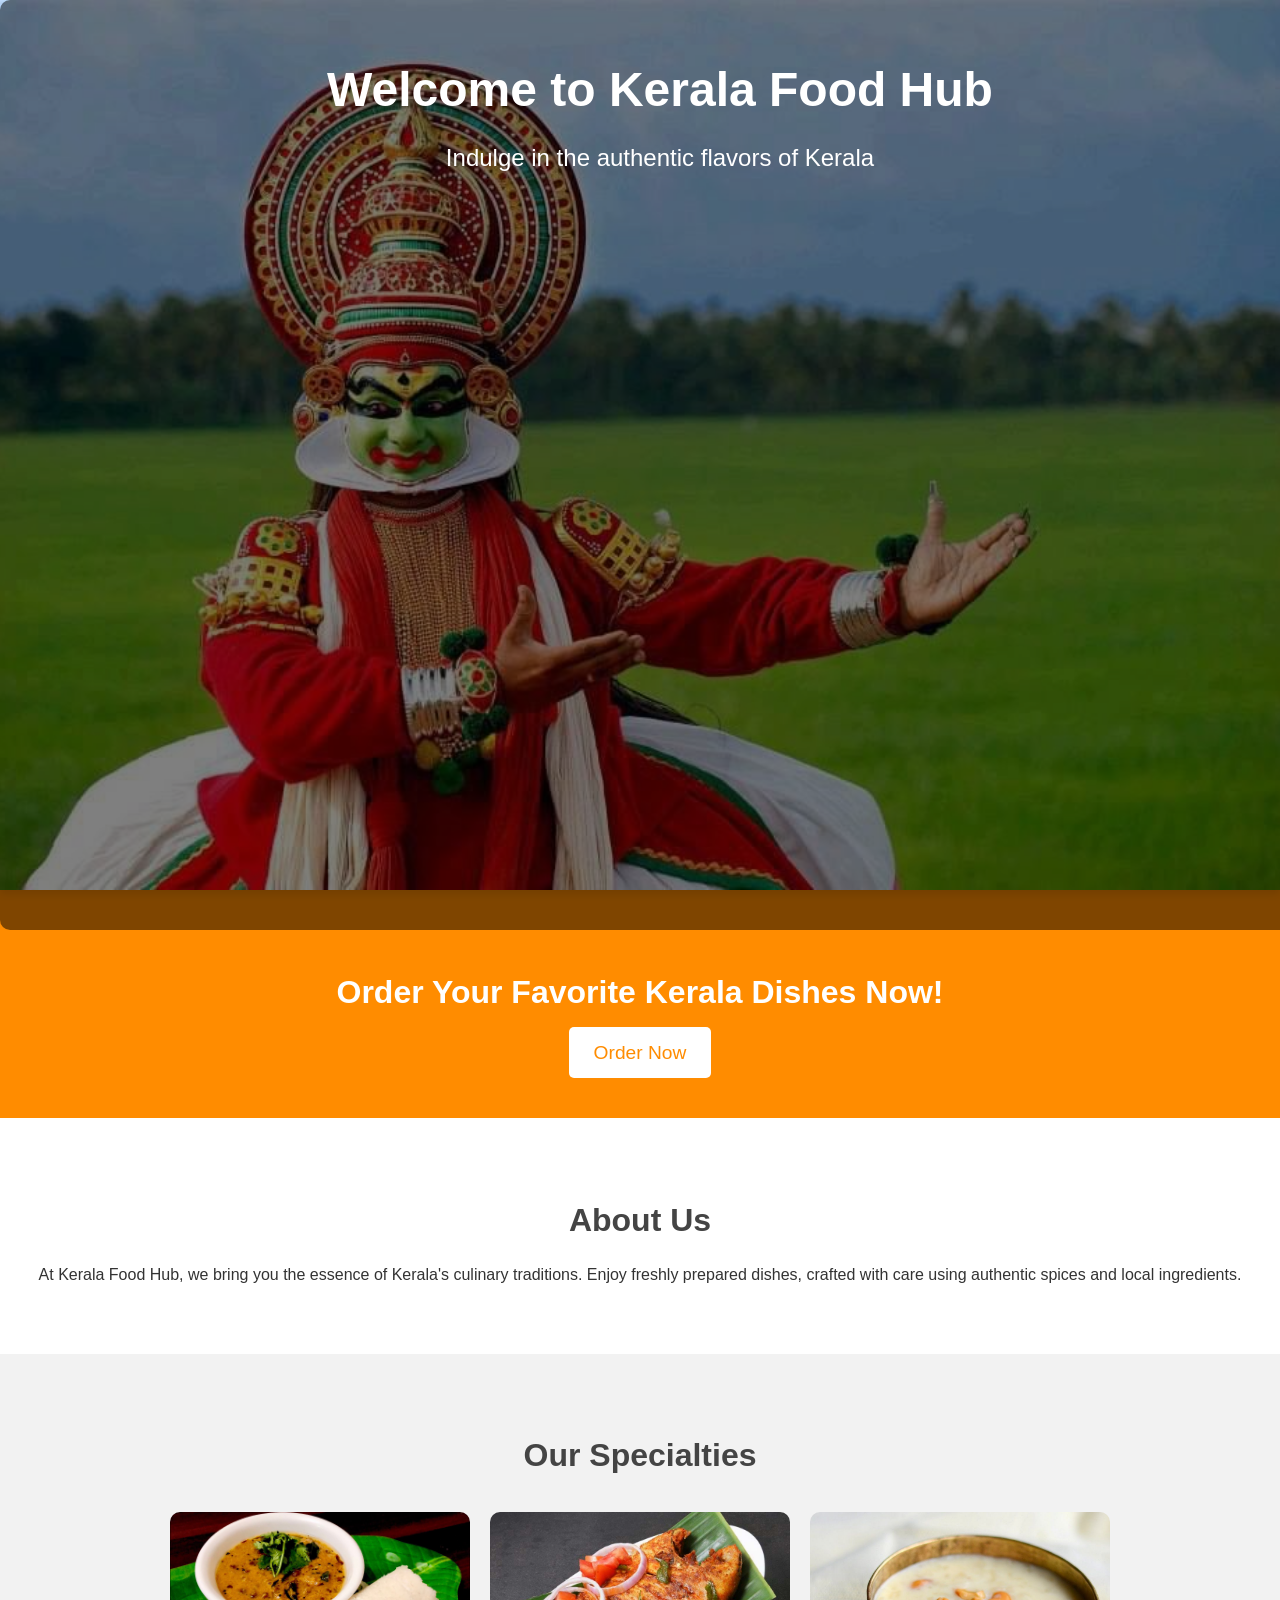
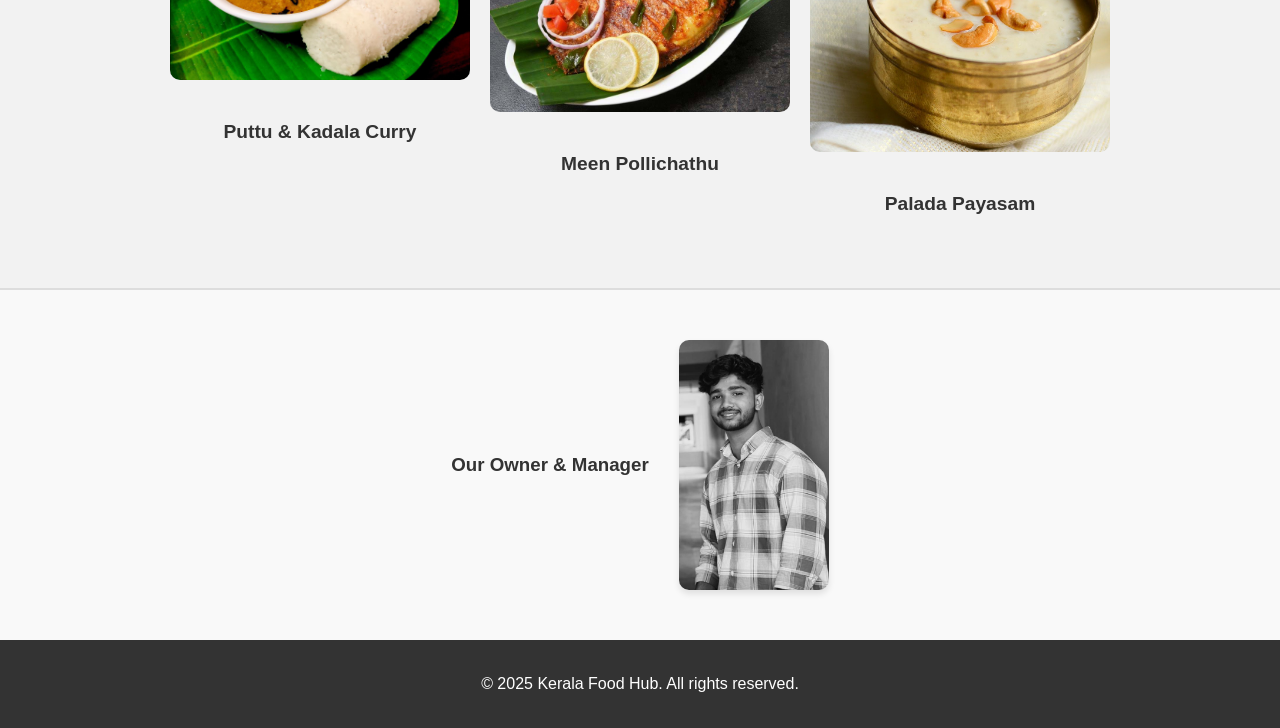
==== home.html @ 3911b482 "Add files via upload" ====
<!DOCTYPE html>
<html lang="en">
<head>
    <meta charset="UTF-8">
    <meta name="viewport" content="width=device-width, initial-scale=1.0">
    <title>Kerala Food Hub</title>
    <link rel="stylesheet" href="styles.css">
</head>
<body style="background-image: url('bg1.jpg'); background-size: cover; background-repeat: no-repeat; background-position: center; margin: 0; padding: 0; font-family: 'Poppins', sans-serif;">

    <!-- Hero Section -->
    <header class="hero">
        <div class="overlay">
            <h1>Welcome to Kerala Food Hub</h1>
            <p>Indulge in the authentic flavors of Kerala</p>
        </div>
    </header>

    <!-- Call to Action -->
    <section class="cta">
        <h2>Order Your Favorite Kerala Dishes Now!</h2>
        <a href="menu.html" class="btn-secondary">Order Now</a>
    </section>

    <!-- About Us Section -->
    <main>
        <section class="about">
            <h2>About Us</h2>
            <p>
                At Kerala Food Hub, we bring you the essence of Kerala's culinary traditions. 
                Enjoy freshly prepared dishes, crafted with care using authentic spices and local ingredients.
            </p>
        </section>

        <!-- Highlights Section -->
        <section class="highlights">
            <h2>Our Specialties</h2>
            <div class="highlight-container">
                <div class="highlight-item">
                    <img src="puttukadala.jpg" alt="Puttu and Kadala Curry">
                    <h3>Puttu & Kadala Curry</h3>
                </div>
                <div class="highlight-item">
                    <img src="meen.jpg" alt="Meen Pollichathu">
                    <h3>Meen Pollichathu</h3>
                </div>
                <div class="highlight-item">
                    <img src="paalada.jpg" alt="Palada Payasam">
                    <h3>Palada Payasam</h3>
                </div>
            </div>
        </section>
    </main>

    <!-- Owner Section -->
    <section class="owner">
        <h3><b>Our Owner & Manager</b></h3>
        <img src="harshan.jpg" alt="Owner" style="height: 250px; width: 150px; border-radius: 10px;">
    </section>

    <!-- Footer -->
    <footer>
        <p>&copy; 2025 Kerala Food Hub. All rights reserved.</p>
    </footer>

</body>
</html>
---- styles.css ----
/* General Styles */
body {
    font-family: 'Arial', sans-serif;
    margin: 0;
    padding: 0;
    color: #333;
    background-color: #f8f8f8;
    line-height: 1.6;
}

/* Header Section (Hero) */
.hero {
    background-image: url('background.jpg');
    background-size: cover;
    background-position: center;
    height: 100vh;
    color: #fff;
    position: relative;
    display: flex;
    align-items: center;
    justify-content: center;
    text-align: center;
}

.hero .overlay {
    background-color: rgba(0, 0, 0, 0.5);
    padding: 20px;
    border-radius: 10px;
}

.hero h1 {
    font-size: 3rem;
    margin-bottom: 10px;
}

.hero p {
    font-size: 1.5rem;
    margin-bottom: 20px;
}

.hero .btn-primary {
    background-color: #ff8c00;
    color: #fff;
    padding: 15px 25px;
    text-decoration: none;
    font-size: 1.2rem;
    border-radius: 5px;
    transition: background-color 0.3s;
}

.hero .btn-primary:hover {
    background-color: #e07500;
}

/* About Section */
.about {
    padding: 50px 20px;
    text-align: center;
    background-color: #fff;
}

.about h2 {
    font-size: 2rem;
    color: #444;
    margin-bottom: 15px;
}

/* Highlights Section */
.highlights {
    padding: 50px 20px;
    background-color: #f2f2f2;
    text-align: center;
}

.highlights h2 {
    font-size: 2rem;
    color: #444;
    margin-bottom: 30px;
}

.highlight-container {
    display: flex;
    justify-content: center;
    gap: 20px;
    flex-wrap: wrap;
}

.highlight-item {
    width: 300px;
    text-align: center;
}

.highlight-item img {
    width: 100%;
    border-radius: 10px;
    margin-bottom: 10px;
}

.highlight-item h3 {
    font-size: 1.2rem;
    color: #333;
}

/* Call to Action Section */
.cta {
    padding: 50px 20px;
    text-align: center;
    background-color: #ff8c00;
    color: #fff;
}

.cta h2 {
    font-size: 2rem;
    margin-bottom: 20px;
}

.cta .btn-secondary {
    background-color: #fff;
    color: #ff8c00;
    padding: 15px 25px;
    text-decoration: none;
    font-size: 1.2rem;
    border-radius: 5px;
    transition: color 0.3s, background-color 0.3s;
}

.cta .btn-secondary:hover {
    background-color: #e07500;
    color: #fff;
}

/* Footer */
footer {
    background-color: #333;
    color: #fff;
    text-align: center;
    padding: 10px 0;
}
/* Styling for Hero Section */
.hero {
    background-image: url('bg1.jpg'); /* Path to your image */
    background-size: cover; /* Ensures the image covers the entire section */
    background-position: center; /* Centers the image */
    background-repeat: no-repeat; /* Prevents tiling */
    height: 100vh; /* Sets the height of the hero section to fill the screen */
    display: flex; /* Aligns content inside */
    align-items: center; /* Centers content vertically */
    justify-content: center; /* Centers content horizontally */
    position: relative;
    color: #fff; /* Sets text color to white */
    text-align: center;
}
.hero .overlay {
    background-color: rgba(0, 0, 0, 0.5); /* Black overlay with 50% opacity */
    width: 100%;
    height: 100%;
    position: absolute;
    top: 0;
    left: 0;
}

/* Menu Item Container */
.menu-item {
    display: flex; /* Enables flexbox for alignment */
    flex-direction: column; /* Ensures content stacks vertically (image, text, price) */
    align-items: center; /* Centers the image and content horizontally */
    text-align: center; /* Centers text horizontally */
    background-color: #fff;
    border: 1px solid #ddd;
    border-radius: 10px;
    overflow: hidden;
    box-shadow: 0 4px 6px rgba(0, 0, 0, 0.1);
    transition: transform 0.3s, box-shadow 0.3s;
    width: 100%;
    max-width: 320px;
    padding: 15px; /* Adds some spacing inside the container */
}

/* Menu Item Image */
.menu-item img {
    width: 80%; /* Sets the image width to 80% of the container */
    height: auto; /* Maintains the aspect ratio */
    object-fit: cover; /* Crops if necessary to fit the dimensions without distortion */
    margin-bottom: 15px; /* Adds spacing below the image */
    border-radius: 5px; /* Optional: Adds rounded corners */
}
/* General Body Styles */
body {
    font-family: 'Arial', sans-serif;
    margin: 0;
    padding: 0;
    color: #333;
    background-color: #f9f9f9;
    line-height: 1.6;
}

/* Menu Header */
header.menu-header {
    text-align: center;
    padding: 50px 20px;
    background-color: #ff8c00;
    color: #fff;
}

header.menu-header h1 {
    font-size: 2.5rem;
    margin-bottom: 10px;
}

header.menu-header p {
    font-size: 1.2rem;
    margin: 0;
}

/* Menu Grid Container */
.menu-container {
    padding: 50px 20px;
}

/* Responsive Grid Layout */
.menu-grid {
    display: grid;
    grid-template-columns: repeat(auto-fill, minmax(250px, 1fr)); /* Creates responsive columns */
    gap: 20px; /* Space between the grid items */
}

/* Individual Menu Item */
.menu-item {
    background-color: #fff;
    border: 1px solid #ddd;
    border-radius: 10px;
    overflow: hidden;
    text-align: center;
    box-shadow: 0 4px 6px rgba(0, 0, 0, 0.1);
    transition: transform 0.3s, box-shadow 0.3s;
    padding: 15px;
}

.menu-item img {
    width: 100%; /* Ensures image fills the container */
    height: 200px; /* Fixed height for all images */
    object-fit: cover; /* Maintains aspect ratio while covering the space */
    margin-bottom: 15px;
    border-radius: 5px;
}

.menu-item h3 {
    font-size: 1.5rem;
    margin: 15px 0 10px;
    color: #ff8c00;
}

.menu-item p {
    font-size: 1rem;
    margin: 10px;
}

.menu-item .price {
    font-size: 1.2rem;
    font-weight: bold;
    color: #333;
    margin-bottom: 20px;
}

/* Hover Effects for Menu Items */
.menu-item:hover {
    transform: translateY(-10px);
    box-shadow: 0 8px 12px rgba(0, 0, 0, 0.2);
}

/* Footer */
footer {
    text-align: center;
    padding: 15px 0;
    background-color: #333;
    color: #fff;
}
/* Styling the Buy Now Button */
.buy-btn {
    background-color: #ff8c00;  /* Kerala-themed color */
    color: white;
    border: none;
    padding: 10px 20px;
    margin-top: 10px;
    font-size: 1rem;
    cursor: pointer;
    border-radius: 5px;
    transition: background-color 0.3s, transform 0.3s;
}

/* Hover effect for the button */
.buy-btn:hover {
    background-color: #e07b00;  /* Darker shade when hovered */
    transform: translateY(-3px);  /* Slight lift effect */
}

/* Focus effect for accessibility */
.buy-btn:focus {
    outline: none;
    box-shadow: 0 0 5px #ff8c00;
}
/* Styling the 'Back to Home' button */
.back-btn {
    display: inline-block;
    background-color: #4CAF50;  /* Green color */
    color: white;
    padding: 10px 20px;
    border-radius: 5px;
    text-decoration: none;
    font-size: 1rem;
    transition: background-color 0.3s, transform 0.3s;
}

.back-btn:hover {
    background-color: #45a049;  /* Darker green on hover */
    transform: translateY(-3px);  /* Slight lift effect */
}

/* Optional: Center the button */
.back-to-home {
    text-align: center;
    margin-top: 20px;
}
/* General Styles */
body {
    font-family: 'Arial', sans-serif;
    background: linear-gradient(135deg, #f4f4f9, #e0f7fa);
    color: #333;
    margin: 0;
    padding: 0;
    box-sizing: border-box;
}

header {
    background-color: #4CAF50;
    color: white;
    text-align: center;
    padding: 40px 20px;
    font-size: 2rem;
    box-shadow: 0 4px 8px rgba(0, 0, 0, 0.1);
}

header p {
    font-size: 1.2rem;
    margin-top: 10px;
    font-weight: 300;
}

/* Payment Form Container */
.payment-form-container {
    max-width: 600px;
    margin: 30px auto;
    background-color: white;
    padding: 40px;
    border-radius: 10px;
    box-shadow: 0 6px 15px rgba(0, 0, 0, 0.1);
    text-align: center;
    animation: fadeIn 0.8s ease-out;
}

.payment-form-container h2 {
    font-size: 2rem;
    color: #4CAF50;
    margin-bottom: 20px;
    font-weight: 600;
}

.form-group {
    margin-bottom: 25px;
    text-align: left;
}

label {
    display: block;
    font-size: 1.1rem;
    color: #333;
    margin-bottom: 8px;
}

input, select, textarea {
    width: 100%;
    padding: 12px;
    font-size: 1rem;
    border: 1px solid #ccc;
    border-radius: 6px;
    margin-top: 5px;
    box-sizing: border-box;
}

textarea {
    height: 120px;
    resize: none;
}

select {
    background-color: #f9f9f9;
}

button {
    background-color: #4CAF50;
    color: white;
    padding: 15px 25px;
    font-size: 1.1rem;
    border: none;
    border-radius: 5px;
    cursor: pointer;
    transition: background-color 0.3s, transform 0.3s;
    width: 100%;
}

button:hover {
    background-color: #45a049;
    transform: translateY(-3px);
}

/* Footer */
.payment-footer {
    text-align: center;
    padding: 20px;
    background-color: #333;
    color: white;
    font-size: 0.9rem;
}

/* Responsive Styles */
@media (max-width: 600px) {
    .payment-form-container {
        width: 90%;
        padding: 25px;
    }

    header h1 {
        font-size: 1.8rem;
    }

    button {
        font-size: 1rem;
        padding: 12px 20px;
    }
}

/* Animation for Form */
@keyframes fadeIn {
    0% {
        opacity: 0;
        transform: translateY(20px);
    }
    100% {
        opacity: 1;
        transform: translateY(0);
    }
}/* General Styles */
body {
    font-family: 'Arial', sans-serif;
    background: linear-gradient(135deg, #f4f4f9, #e0f7fa);
    color: #333;
    margin: 0;
    padding: 0;
    box-sizing: border-box;
}

/* Header Section */
.thankyou-header {
    background-color: #4CAF50;
    color: white;
    text-align: center;
    padding: 60px 20px;
    font-size: 2.5rem;
    box-shadow: 0 4px 8px rgba(0, 0, 0, 0.1);
    animation: fadeInHeader 1s ease-out;
}

.header-title {
    opacity: 0;
}

.header-subtitle {
    opacity: 0;
    animation: fadeInSubtitle 1s ease-out 0.5s;
}

/* Header Animations */
@keyframes fadeInHeader {
    0% {
        opacity: 0;
        transform: translateY(-30px);
    }
    100% {
        opacity: 1;
        transform: translateY(0);
    }
}

@keyframes fadeInSubtitle {
    0% {
        opacity: 0;
        transform: translateY(-20px);
    }
    100% {
        opacity: 1;
        transform: translateY(0);
    }
}

/* Thank You Message Container */
.thankyou-container {
    max-width: 600px;
    margin: 50px auto;
    background-color: white;
    padding: 40px;
    border-radius: 10px;
    box-shadow: 0 6px 15px rgba(0, 0, 0, 0.1);
    text-align: center;
    animation: fadeInMessage 1.2s ease-out;
}

.thankyou-message h2 {
    font-size: 2.5rem;
    color: #4CAF50;
    margin-bottom: 20px;
    font-weight: 600;
}

.thankyou-message p {
    font-size: 1.2rem;
    margin-bottom: 15px;
}

/* Message Animation */
@keyframes fadeInMessage {
    0% {
        opacity: 0;
        transform: translateY(30px);
    }
    100% {
        opacity: 1;
        transform: translateY(0);
    }
}

/* Button Section */
.thankyou-btn-container {
    margin-top: 30px;
}

.back-home-btn {
    background-color: #4CAF50;
    color: white;
    padding: 15px 25px;
    font-size: 1.2rem;
    border: none;
    border-radius: 5px;
    cursor: pointer;
    text-decoration: none;
    transition: background-color 0.3s, transform 0.3s;
}

.back-home-btn:hover {
    background-color: #45a049;
    transform: translateY(-3px);
}

/* Button Animation */
@keyframes animateBtn {
    0% {
        opacity: 0;
        transform: scale(0.9);
    }
    100% {
        opacity: 1;
        transform: scale(1);
    }
}

/* Footer */
.thankyou-footer {
    text-align: center;
    padding: 20px;
    background-color: #333;
    color: white;
    font-size: 0.9rem;
}

/* Button Animation on load */
.animate-btn {
    animation: animateBtn 1s ease-out 1.5s forwards;
}

/* Responsive Styles */
@media (max-width: 600px) {
    .thankyou-header h1 {
        font-size: 2rem;
    }

    .thankyou-message p {
        font-size: 1rem;
    }

    .back-home-btn {
        font-size: 1rem;
        padding: 12px 20px;
    }
}

.hero {
    background-image: url('bg1.jpg');
    background-size: cover;
    background-position: center;
    height: 90vh;
    color: #fff;
    position: relative;
    display: flex;
    align-items: center;
    justify-content: center;
    text-align: center;
}
.owner {
    display: flex;
    align-items: center;
    justify-content: center;
    padding: 50px 20px;
    background-color: #f9f9f9;
    text-align: center;
    gap: 30px;
    flex-wrap: wrap;
    border-top: 2px solid #ddd;
}

.owner img {
    width: 200px;
    height: 250px;
    border-radius: 10%;
    object-fit: cover;
    box-shadow: 0 4px 6px rgba(0, 0, 0, 0.1);
}

.header-title {
    font-size: 50px;
    font-weight: bold;
    color: #ffcc00;
    text-shadow: 2px 2px 8px rgba(0, 0, 0, 0.5);
    animation: none !important; /* Prevents any animation from hiding it */
}

.header-subtitle {
    font-size: 24px;
    margin-top: 10px;
    color: white;
    animation: none !important; /* Ensures it does not fade away */
}
.thankyou-header {
    background: none; /* Remove any background color */
    text-align: center;
    padding: 50px 0;
}

.header-title {
    font-size: 60px; /* Make it bigger */
    font-weight: bold;
    color: white; /* Change this if the background is white */
    text-shadow: 3px 3px 10px rgba(231, 218, 218, 0.8); /* Add a shadow for visibility */
}

.header-subtitle {
    font-size: 24px;
    color: #ffcc00; /* Bright color for contrast */
    font-weight: bold;
    margin-top: 10px;
}
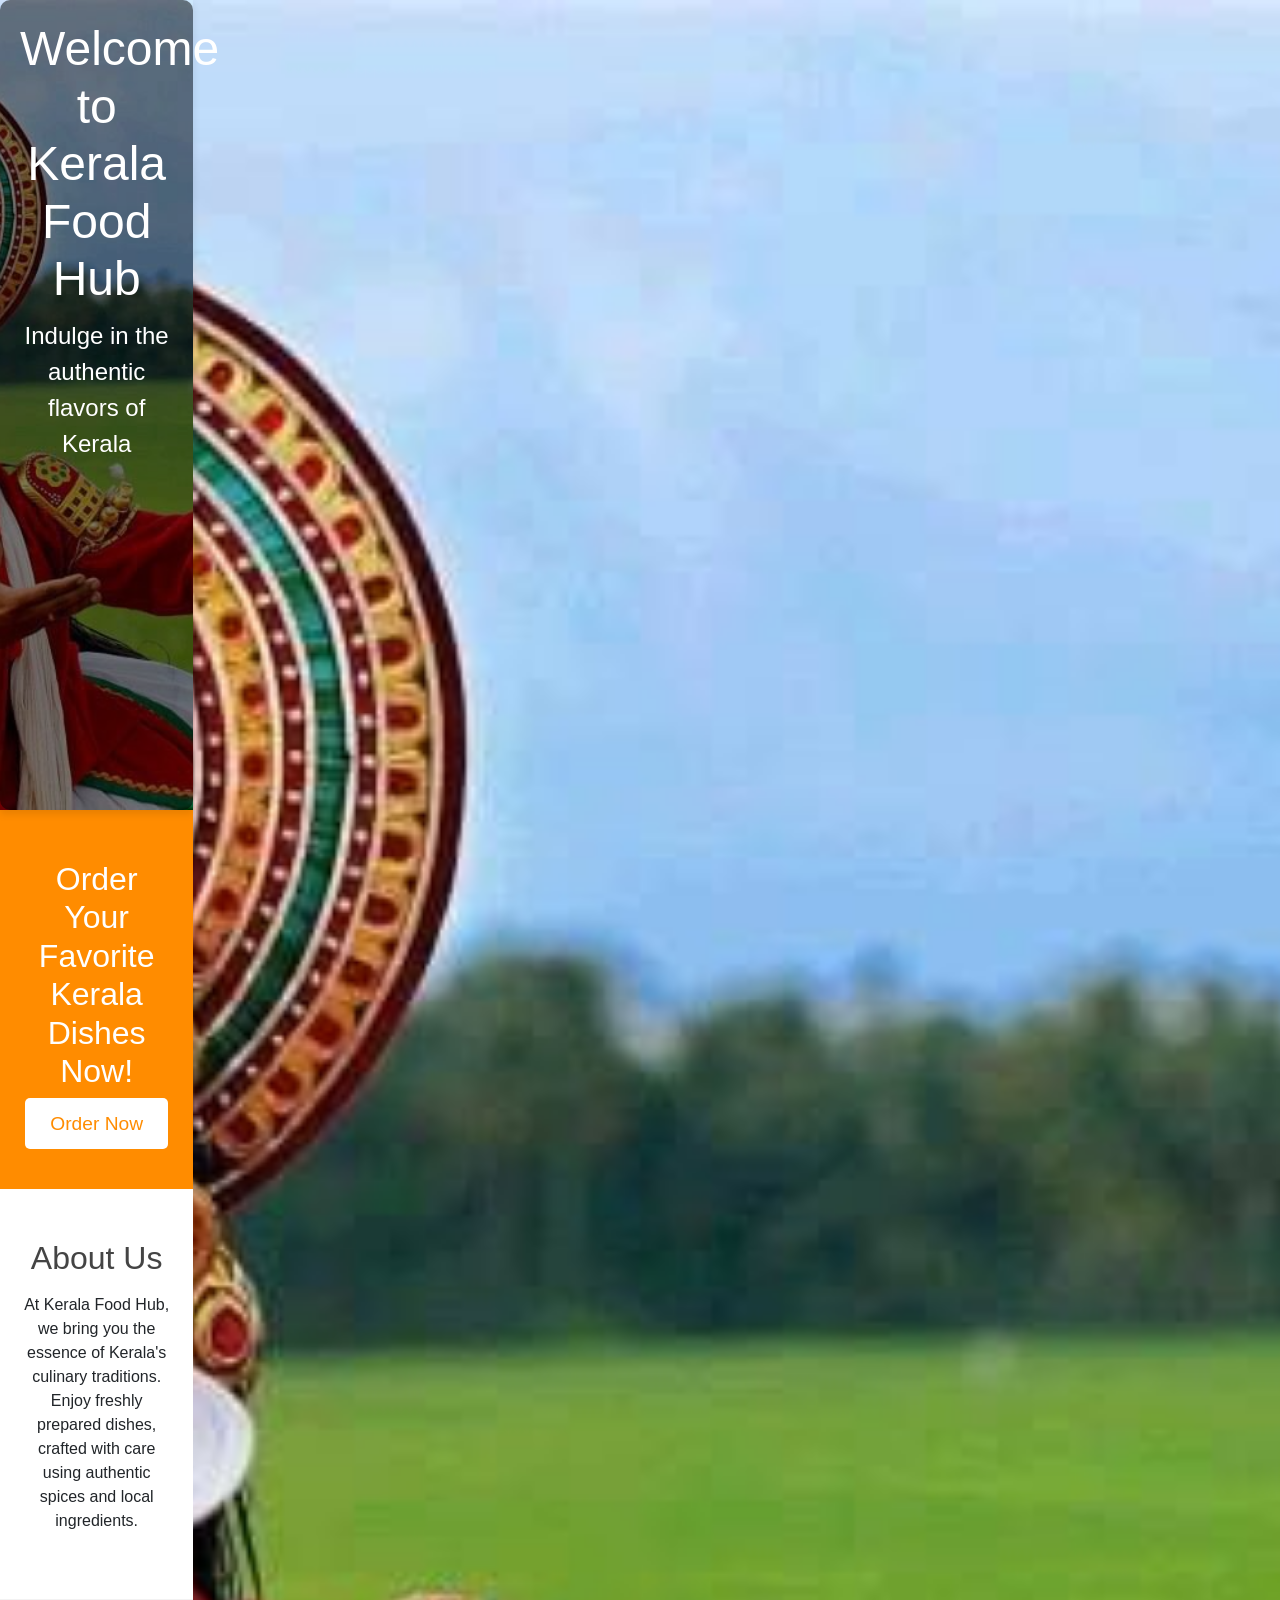
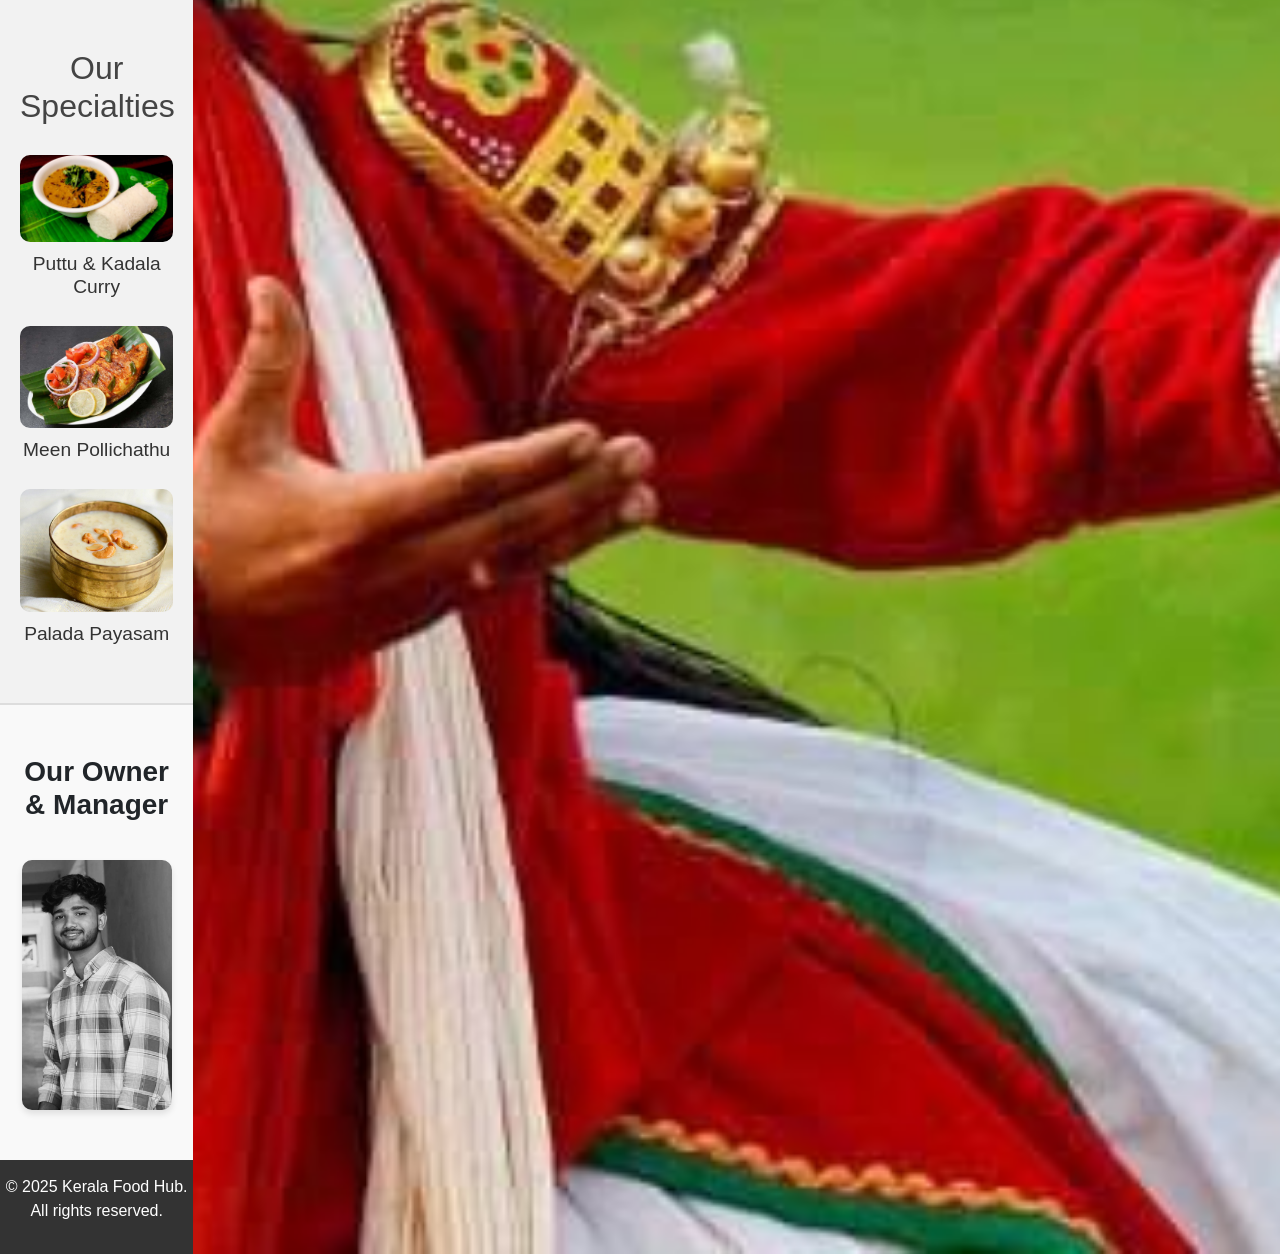
==== commit 0728cabf: "Update home.html" ====
--- a/home.html
+++ b/home.html
@@ -5,9 +5,11 @@
     <meta name="viewport" content="width=device-width, initial-scale=1.0">
     <title>Kerala Food Hub</title>
     <link rel="stylesheet" href="styles.css">
+     <link href="https://cdn.jsdelivr.net/npm/bootstrap@5.0.2/dist/css/bootstrap.min.css" rel="stylesheet" integrity="sha384-EVSTQN3/azprG1Anm3QDgpJLIm9Nao0Yz1ztcQTwFspd3yD65VohhpuuCOmLASjC" crossorigin="anonymous">
 </head>
 <body style="background-image: url('bg1.jpg'); background-size: cover; background-repeat: no-repeat; background-position: center; margin: 0; padding: 0; font-family: 'Poppins', sans-serif;">
-
+<div class="row">
+    <div class="col-xs-12 col-sm-6 col-md-4 col-lg-3 col-xl-2">
     <!-- Hero Section -->
     <header class="hero">
         <div class="overlay">
@@ -62,6 +64,10 @@
     <footer>
         <p>&copy; 2025 Kerala Food Hub. All rights reserved.</p>
     </footer>
-
+<script src="https://code.jquery.com/jquery-3.2.1.slim.min.js" integrity="sha384-KJ3o2DKtIkvYIK3UENzmM7KCkRr/rE9/Qpg6aAZGJwFDMVNA/GpGFF93hXpG5KkN" crossorigin="anonymous"></script>
+<script src="https://cdn.jsdelivr.net/npm/popper.js@1.12.9/dist/umd/popper.min.js" integrity="sha384-ApNbgh9B+Y1QKtv3Rn7W3mgPxhU9K/ScQsAP7hUibX39j7fakFPskvXusvfa0b4Q" crossorigin="anonymous"></script>
+<script src="https://cdn.jsdelivr.net/npm/bootstrap@4.0.0/dist/js/bootstrap.min.js" integrity="sha384-JZR6Spejh4U02d8jOt6vLEHfe/JQGiRRSQQxSfFWpi1MquVdAyjUar5+76PVCmYl" crossorigin="anonymous"></script>
+</div></div>
+    
 </body>
 </html>
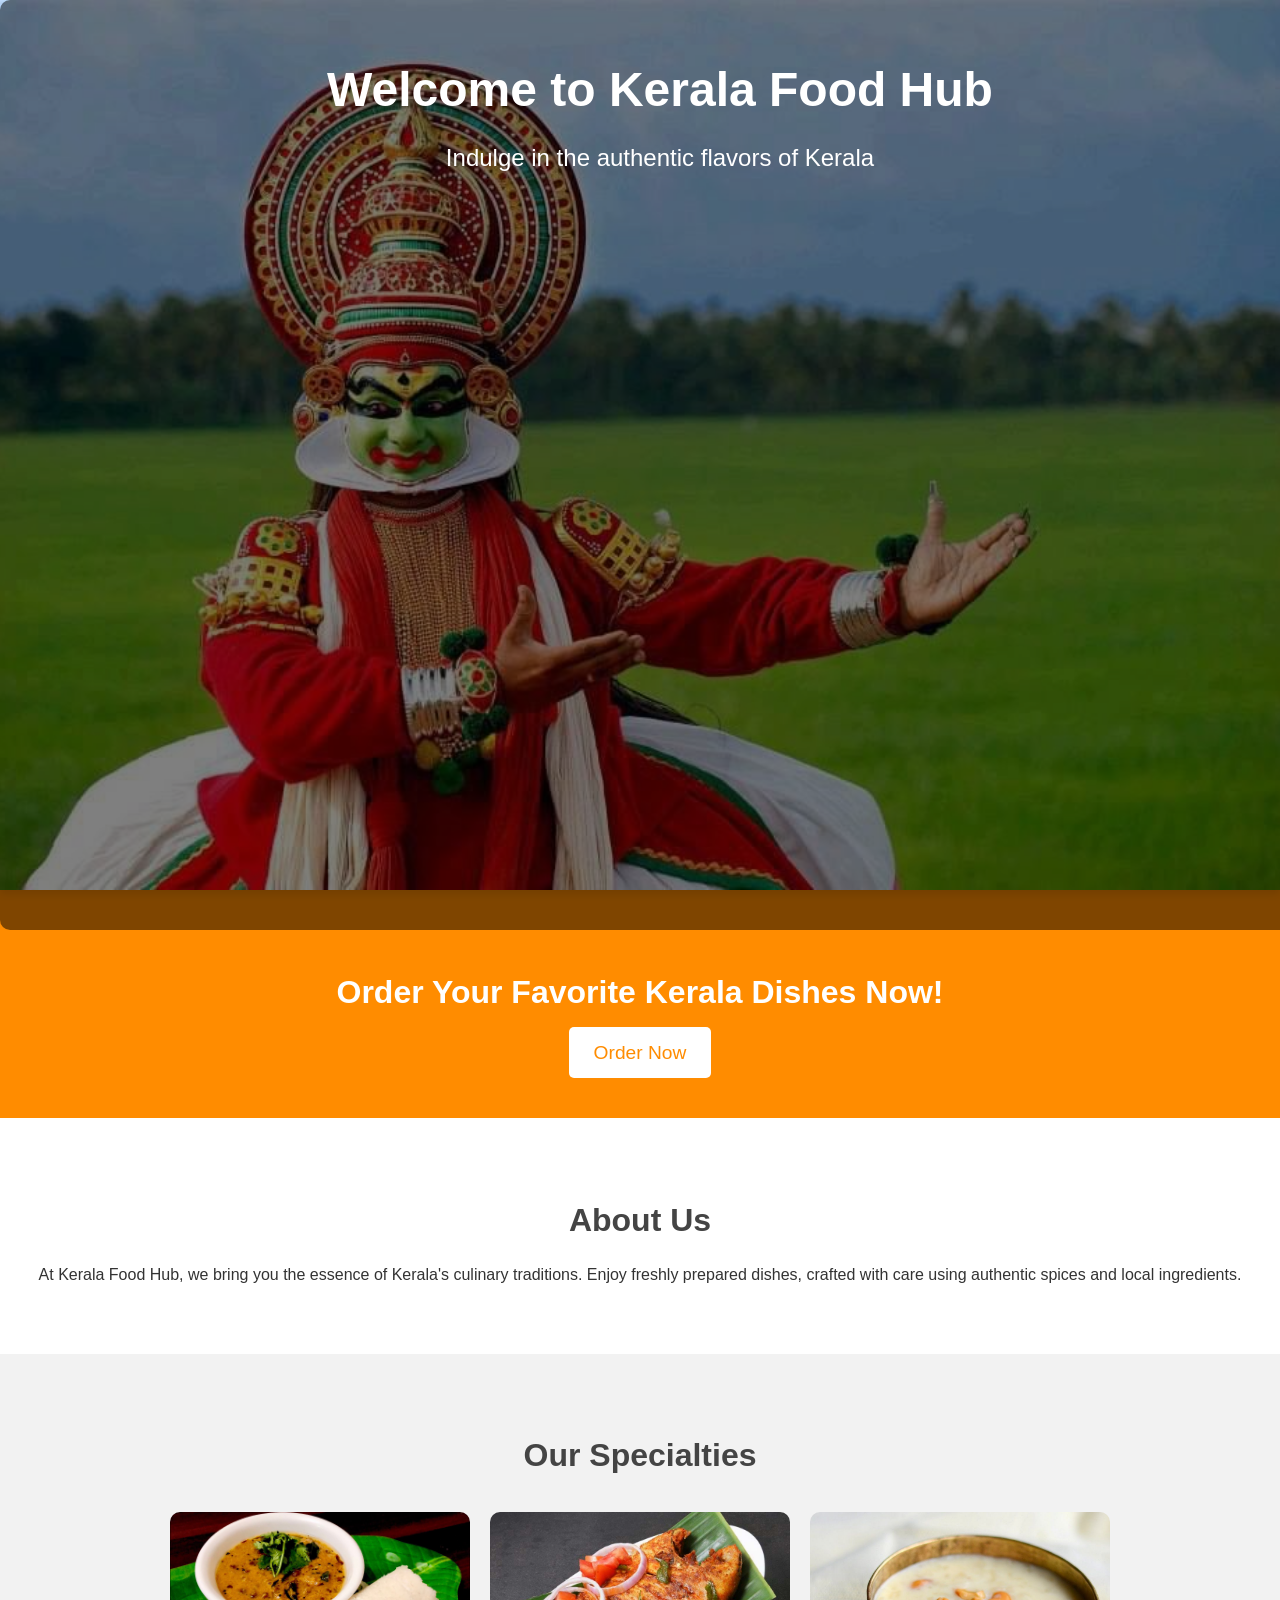
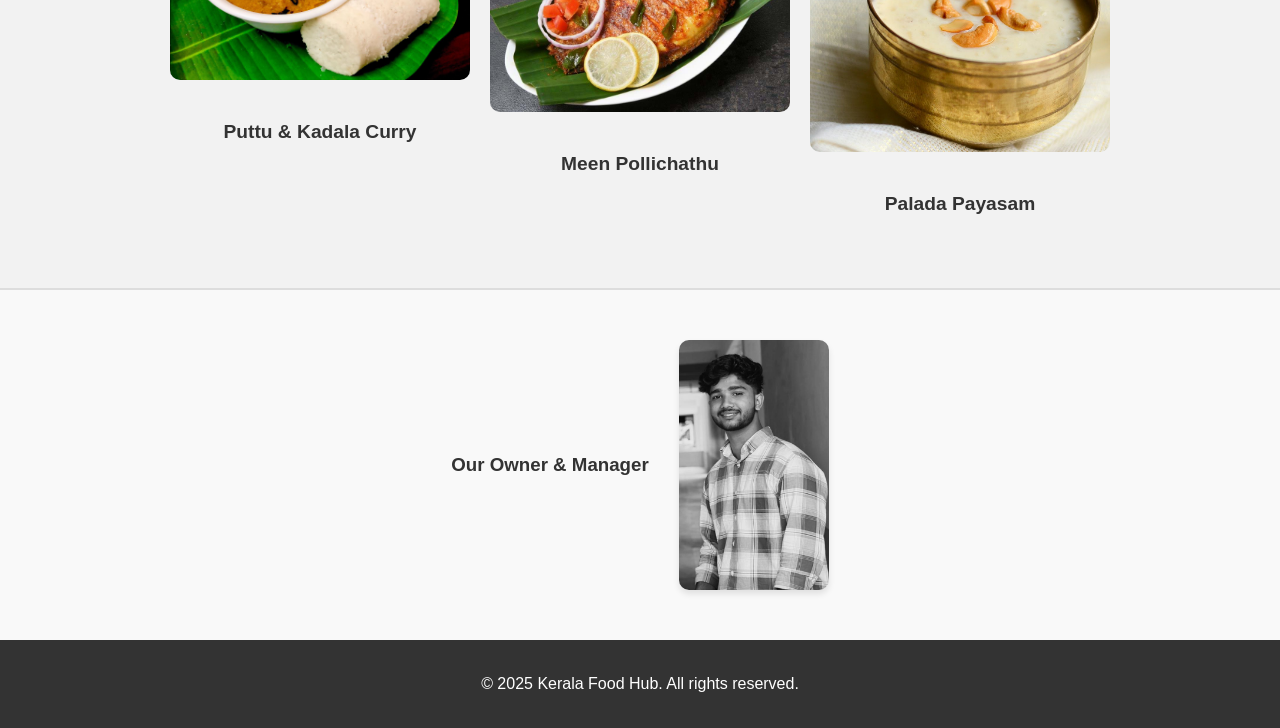
==== commit 6addccdd: "Update home.html" ====
--- a/home.html
+++ b/home.html
@@ -5,12 +5,10 @@
     <meta name="viewport" content="width=device-width, initial-scale=1.0">
     <title>Kerala Food Hub</title>
     <link rel="stylesheet" href="styles.css">
-     <link href="https://cdn.jsdelivr.net/npm/bootstrap@5.0.2/dist/css/bootstrap.min.css" rel="stylesheet" integrity="sha384-EVSTQN3/azprG1Anm3QDgpJLIm9Nao0Yz1ztcQTwFspd3yD65VohhpuuCOmLASjC" crossorigin="anonymous">
+     
 </head>
 <body style="background-image: url('bg1.jpg'); background-size: cover; background-repeat: no-repeat; background-position: center; margin: 0; padding: 0; font-family: 'Poppins', sans-serif;">
-<div class="row">
-    <div class="col-xs-12 col-sm-6 col-md-4 col-lg-3 col-xl-2">
-    <!-- Hero Section -->
+
     <header class="hero">
         <div class="overlay">
             <h1>Welcome to Kerala Food Hub</h1>
@@ -64,10 +62,6 @@
     <footer>
         <p>&copy; 2025 Kerala Food Hub. All rights reserved.</p>
     </footer>
-<script src="https://code.jquery.com/jquery-3.2.1.slim.min.js" integrity="sha384-KJ3o2DKtIkvYIK3UENzmM7KCkRr/rE9/Qpg6aAZGJwFDMVNA/GpGFF93hXpG5KkN" crossorigin="anonymous"></script>
-<script src="https://cdn.jsdelivr.net/npm/popper.js@1.12.9/dist/umd/popper.min.js" integrity="sha384-ApNbgh9B+Y1QKtv3Rn7W3mgPxhU9K/ScQsAP7hUibX39j7fakFPskvXusvfa0b4Q" crossorigin="anonymous"></script>
-<script src="https://cdn.jsdelivr.net/npm/bootstrap@4.0.0/dist/js/bootstrap.min.js" integrity="sha384-JZR6Spejh4U02d8jOt6vLEHfe/JQGiRRSQQxSfFWpi1MquVdAyjUar5+76PVCmYl" crossorigin="anonymous"></script>
-</div></div>
-    
+
 </body>
 </html>
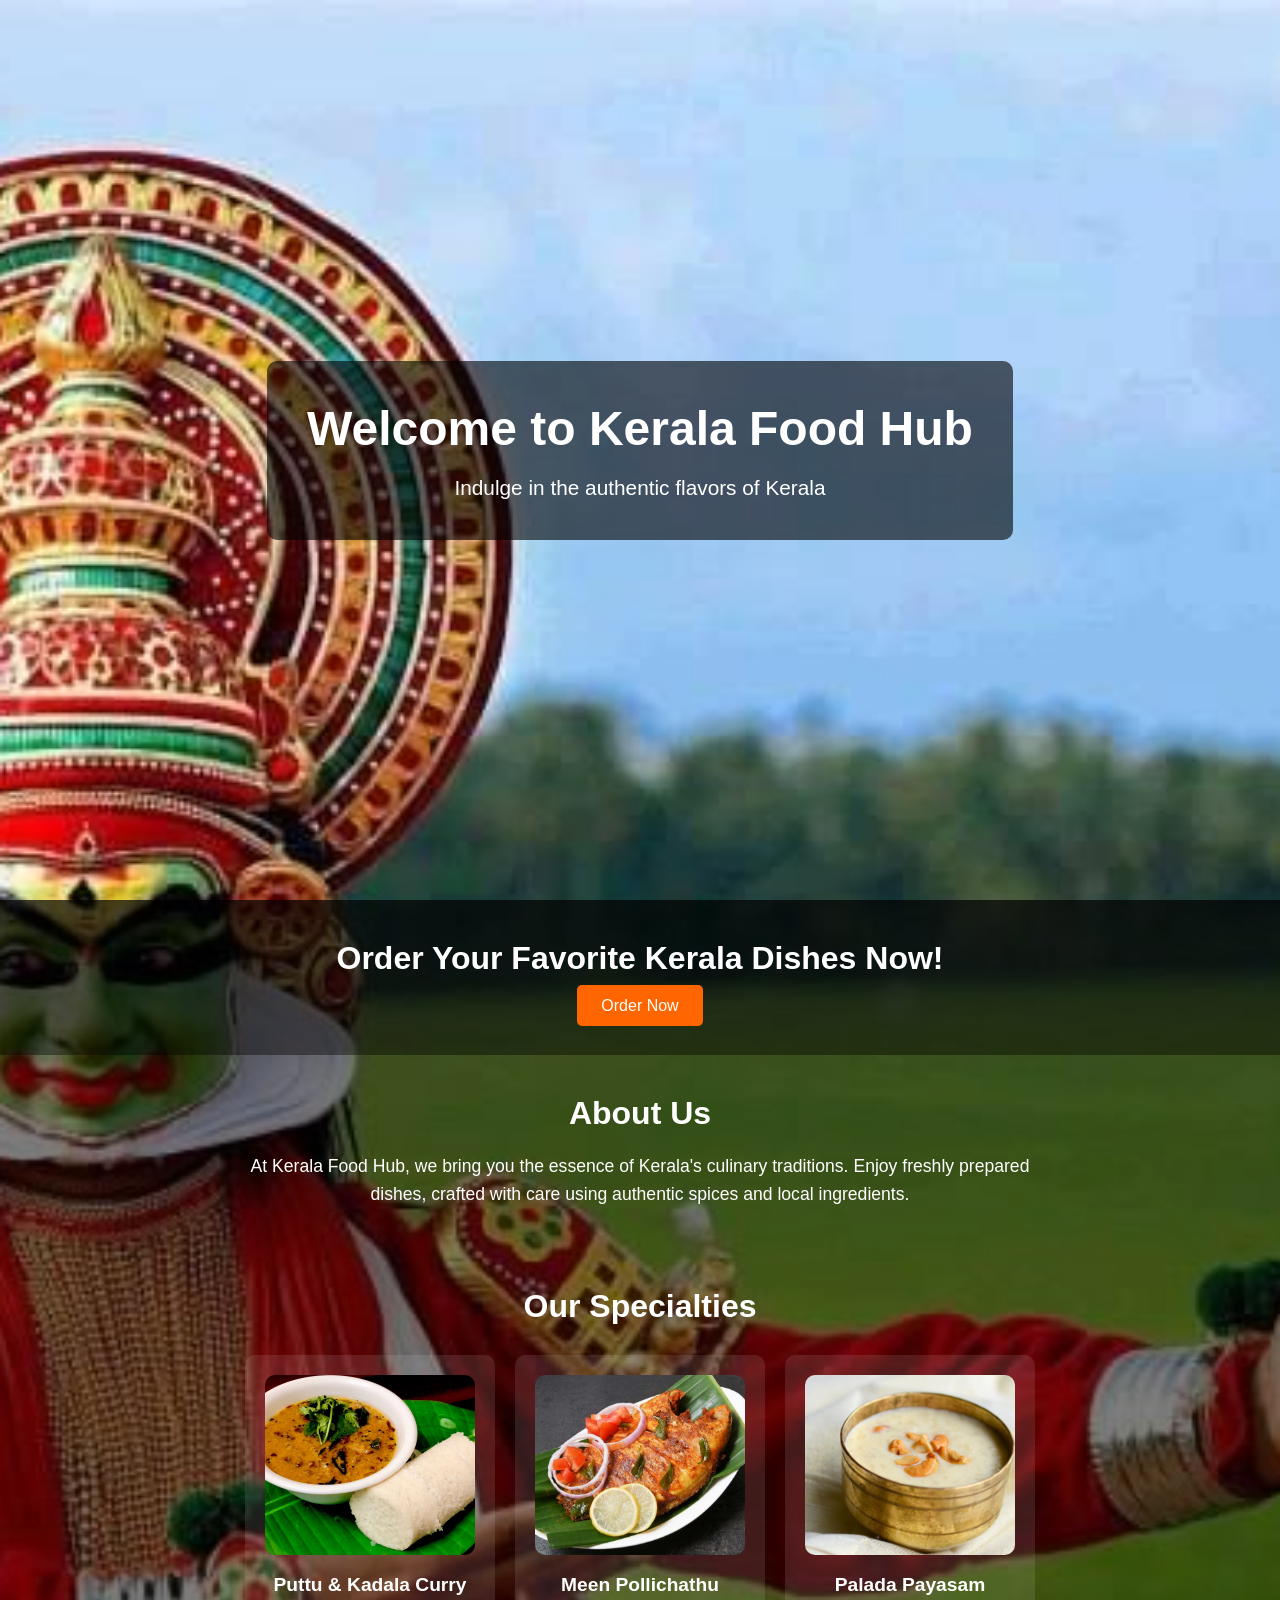
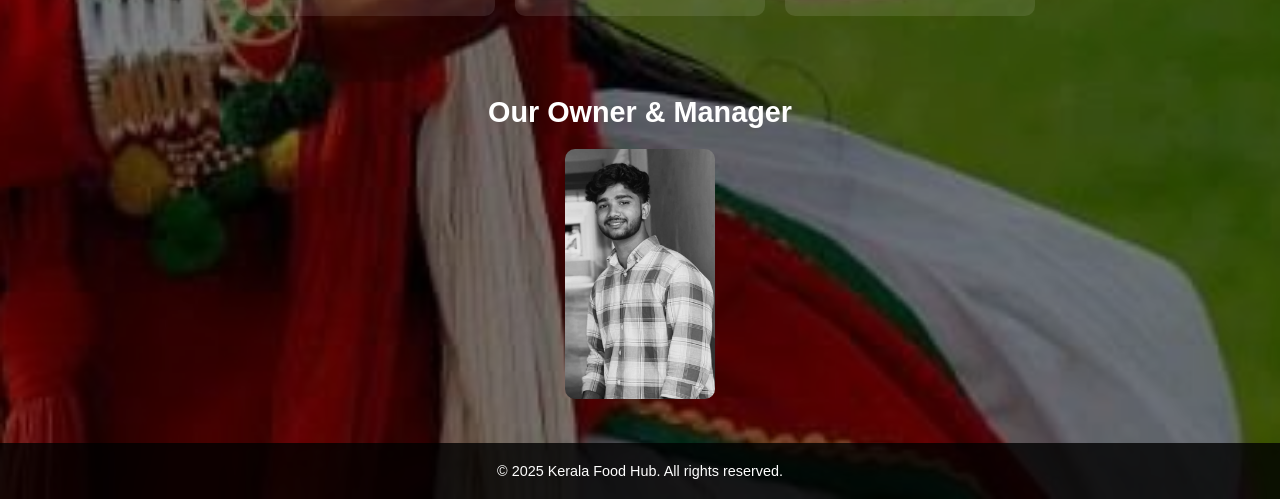
==== commit 517b718d: "Update home.html" ====
--- a/home.html
+++ b/home.html
@@ -4,8 +4,194 @@
     <meta charset="UTF-8">
     <meta name="viewport" content="width=device-width, initial-scale=1.0">
     <title>Kerala Food Hub</title>
-    <link rel="stylesheet" href="styles.css">
-     
+
+    <style>
+        /* General Reset */
+        * {
+            margin: 0;
+            padding: 0;
+            box-sizing: border-box;
+        }
+
+        body {
+            font-family: 'Poppins', sans-serif;
+            color: #fff;
+        }
+
+        /* Hero Section */
+        .hero {
+            position: relative;
+            height: 100vh;
+            display: flex;
+            align-items: center;
+            justify-content: center;
+            text-align: center;
+        }
+
+        .overlay {
+            background-color: rgba(0, 0, 0, 0.6);
+            padding: 40px;
+            border-radius: 10px;
+        }
+
+        .hero h1 {
+            font-size: 3rem;
+            margin-bottom: 20px;
+        }
+
+        .hero p {
+            font-size: 1.3rem;
+        }
+
+        /* Call to Action */
+        .cta {
+            background-color: rgba(0, 0, 0, 0.7);
+            padding: 40px 20px;
+            text-align: center;
+        }
+
+        .cta h2 {
+            font-size: 2rem;
+            margin-bottom: 20px;
+        }
+
+        .btn-secondary {
+            text-decoration: none;
+            background-color: #ff6600;
+            padding: 12px 24px;
+            color: #fff;
+            border-radius: 5px;
+            transition: background 0.3s;
+        }
+
+        .btn-secondary:hover {
+            background-color: #e65c00;
+        }
+
+        /* About Section */
+        .about {
+            background-color: rgba(0, 0, 0, 0.5);
+            padding: 40px 20px;
+            text-align: center;
+        }
+
+        .about h2 {
+            margin-bottom: 20px;
+            font-size: 2rem;
+        }
+
+        .about p {
+            max-width: 800px;
+            margin: 0 auto;
+            font-size: 1.1rem;
+            line-height: 1.6;
+        }
+
+        /* Highlights */
+        .highlights {
+            padding: 40px 20px;
+            text-align: center;
+            background-color: rgba(0, 0, 0, 0.5);
+        }
+
+        .highlights h2 {
+            margin-bottom: 30px;
+            font-size: 2rem;
+        }
+
+        .highlight-container {
+            display: flex;
+            gap: 20px;
+            justify-content: center;
+            flex-wrap: wrap;
+        }
+
+        .highlight-item {
+            background-color: rgba(255, 255, 255, 0.1);
+            padding: 20px;
+            border-radius: 10px;
+            width: 250px;
+            text-align: center;
+        }
+
+        .highlight-item img {
+            width: 100%;
+            height: 180px;
+            object-fit: cover;
+            border-radius: 10px;
+        }
+
+        .highlight-item h3 {
+            margin-top: 15px;
+            font-size: 1.2rem;
+        }
+
+        /* Owner Section */
+        .owner {
+            text-align: center;
+            padding: 40px 20px;
+            background-color: rgba(0, 0, 0, 0.5);
+        }
+
+        .owner h3 {
+            margin-bottom: 20px;
+            font-size: 1.8rem;
+        }
+
+        .owner img {
+            width: 150px;
+            height: 250px;
+            border-radius: 10px;
+            object-fit: cover;
+        }
+
+        /* Footer */
+        footer {
+            background-color: rgba(0, 0, 0, 0.9);
+            text-align: center;
+            padding: 20px;
+            font-size: 0.9rem;
+        }
+
+        /* Responsive Queries */
+        @media (max-width: 768px) {
+            .hero h1 {
+                font-size: 2rem;
+            }
+
+            .hero p {
+                font-size: 1rem;
+            }
+
+            .highlight-container {
+                flex-direction: column;
+                align-items: center;
+            }
+
+            .highlight-item {
+                width: 90%;
+            }
+
+            .owner img {
+                width: 120px;
+                height: 200px;
+            }
+        }
+
+        @media (max-width: 480px) {
+            .cta h2,
+            .about h2,
+            .highlights h2,
+            .owner h3 {
+                font-size: 1.5rem;
+            }
+
+            .btn-secondary {
+                padding: 10px 20px;
+                font-size: 1rem;
+            }
+        }
+    </style>
 </head>
 <body style="background-image: url('bg1.jpg'); background-size: cover; background-repeat: no-repeat; background-position: center; margin: 0; padding: 0; font-family: 'Poppins', sans-serif;">
 
@@ -16,23 +202,20 @@
         </div>
     </header>
 
-    <!-- Call to Action -->
     <section class="cta">
         <h2>Order Your Favorite Kerala Dishes Now!</h2>
         <a href="menu.html" class="btn-secondary">Order Now</a>
     </section>
 
-    <!-- About Us Section -->
     <main>
         <section class="about">
             <h2>About Us</h2>
             <p>
-                At Kerala Food Hub, we bring you the essence of Kerala's culinary traditions. 
+                At Kerala Food Hub, we bring you the essence of Kerala's culinary traditions.
                 Enjoy freshly prepared dishes, crafted with care using authentic spices and local ingredients.
             </p>
         </section>
 
-        <!-- Highlights Section -->
         <section class="highlights">
             <h2>Our Specialties</h2>
             <div class="highlight-container">
@@ -52,13 +235,11 @@
         </section>
     </main>
 
-    <!-- Owner Section -->
     <section class="owner">
         <h3><b>Our Owner & Manager</b></h3>
-        <img src="harshan.jpg" alt="Owner" style="height: 250px; width: 150px; border-radius: 10px;">
+        <img src="harshan.jpg" alt="Owner">
     </section>
 
-    <!-- Footer -->
     <footer>
         <p>&copy; 2025 Kerala Food Hub. All rights reserved.</p>
     </footer>
